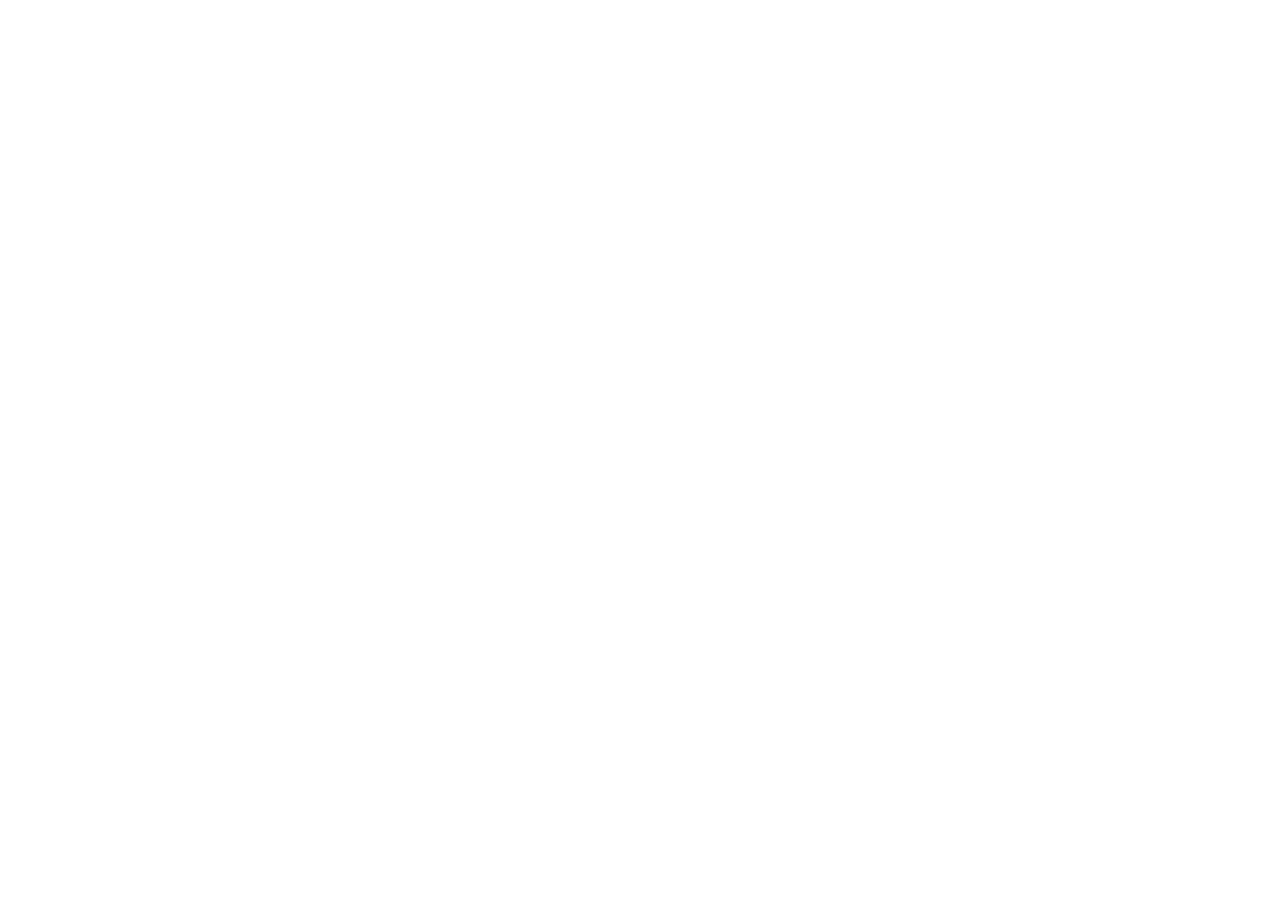
==== index.html @ e461c616 "se estructura los archivos base" ====
<!DOCTYPE html>
<html lang="es">
<head>
    <meta charset="UTF-8">
    <meta name="viewport" content="width=device-width, initial-scale=1.0">
    <title>Document</title>
</head>
<body>
    
</body>
</html>
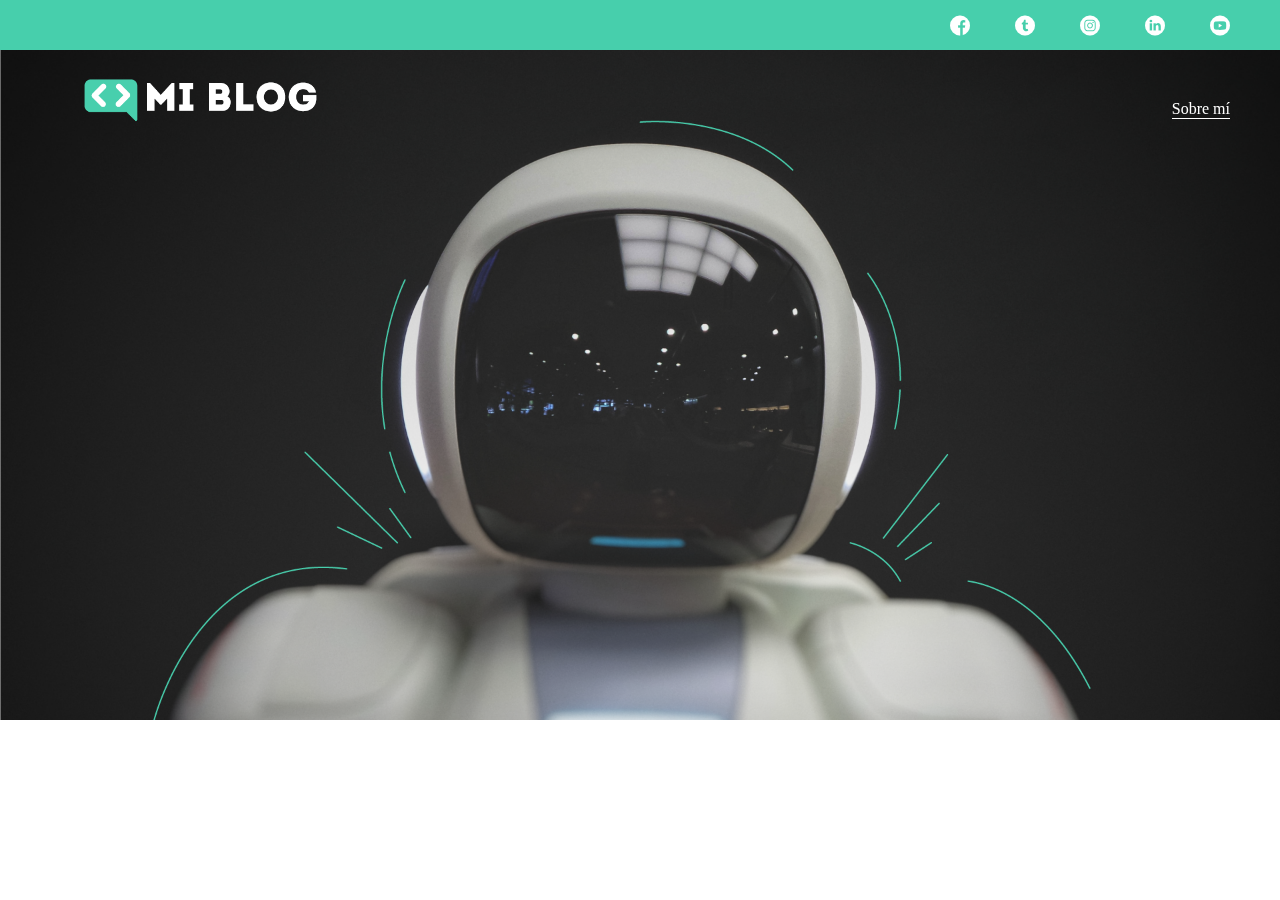
==== commit ec12eae0: "header terminado, se agregan estilos" ====
--- a/index.html
+++ b/index.html
@@ -3,9 +3,32 @@
 <head>
     <meta charset="UTF-8">
     <meta name="viewport" content="width=device-width, initial-scale=1.0">
-    <title>Document</title>
+    <link rel="stylesheet" href="/css/main.css">
+    <link rel="stylesheet" href="/css/font/flaticon.css">
+    <title>Mi Blog</title>
 </head>
 <body>
-    
+
+    <header>
+        <section class="header-icons-container">
+            <div class="icons">
+                <a href=""><span class="flaticon-001-facebook"></span></a>
+                <a href=""><span class="flaticon-002-twitter"></span></a>
+                <a href=""><span class="flaticon-011-instagram"></span></a>
+                <a href=""><span class="flaticon-010-linkedin"></span></a>
+                <a href=""><span class="flaticon-008-youtube"></span></a>
+            </div>
+        </section>
+        <nav>
+            <section class="nav-logo-container">
+                <a href="/"> <img src="/assets/Logo-blanco.png" alt="logo"></a>
+            </section>
+            <section class="profile-link">
+                <a href="/perfil.html">Sobre mí</a>
+            </section>
+        </nav>
+    </header>
+
+
 </body>
 </html>--- a/css/main.css
+++ b/css/main.css
@@ -0,0 +1,75 @@
+
+/* ///////////////RESETEANDO VALORES DEL BODY ///////////// */
+
+body {
+    margin: 0;
+    padding: 0;
+    position: fixed;   /* creando una pagina sin scroll  */
+    top: 0;
+    bottom: 0;
+    left: 0;
+    right: 0;
+    background-image: url(/assets/Cover.png);
+    background-size: 100%;
+    background-repeat: no-repeat;
+}
+
+a {
+    text-decoration: none;
+    display: inline;   /* display horizontal */
+    color: black;
+}
+
+header {
+    width: 100%;  /* anchura del 100% */
+    height: 140px;
+    display: grid;
+    grid-template-rows: repeat(2, 1fr);
+}
+
+header .header-icons-container {
+    width: 100%;
+    height: 50px;
+    display: grid;
+    background-color: #47cfac;
+}
+
+header .header-icons-container .icons {
+    width: 300px;
+    height: auto;
+    display: flex;
+    align-items: center;
+    justify-content: space-between;
+    justify-self: end;
+    margin-right: 50px;
+}
+
+header .icons span {
+    color: white;
+}
+
+nav {
+   display: grid;
+   grid-template-columns: repeat(2, 1fr);
+   height: 90px;
+}
+
+nav .nav-logo-container {
+    margin-left: 50px;
+}
+
+nav .nav-logo-container img {
+    width: 300px;
+}
+
+nav .profile-link {
+   display: flex;
+   justify-content: flex-end;
+   align-items: center;
+   margin: 50px;
+}
+
+nav .profile-link a {
+    color: white;
+    border-bottom: 1px solid white;
+}--- a/css/font/flaticon.css
+++ b/css/font/flaticon.css
@@ -0,0 +1,46 @@
+	/*
+  	Flaticon icon font: Flaticon
+  	Creation date: 20/12/2018 09:27
+  	*/
+
+@font-face {
+  font-family: "Flaticon";
+  src: url("./Flaticon.eot");
+  src: url("./Flaticon.eot?#iefix") format("embedded-opentype"),
+       url("./Flaticon.woff") format("woff"),
+       url("./Flaticon.ttf") format("truetype"),
+       url("./Flaticon.svg#Flaticon") format("svg");
+  font-weight: normal;
+  font-style: normal;
+}
+
+@media screen and (-webkit-min-device-pixel-ratio:0) {
+  @font-face {
+    font-family: "Flaticon";
+    src: url("./Flaticon.svg#Flaticon") format("svg");
+  }
+}
+
+[class^="flaticon-"]:before, [class*=" flaticon-"]:before,
+[class^="flaticon-"]:after, [class*=" flaticon-"]:after {   
+  font-family: Flaticon;
+        font-size: 20px;
+font-style: normal;
+margin-left: 20px;
+}
+
+.flaticon-001-facebook:before { content: "\f100"; }
+.flaticon-002-twitter:before { content: "\f101"; }
+.flaticon-003-whatsapp:before { content: "\f102"; }
+.flaticon-004-groupme:before { content: "\f103"; }
+.flaticon-005-kik:before { content: "\f104"; }
+.flaticon-006-skype:before { content: "\f105"; }
+.flaticon-007-periscope:before { content: "\f106"; }
+.flaticon-008-youtube:before { content: "\f107"; }
+.flaticon-009-itunes:before { content: "\f108"; }
+.flaticon-010-linkedin:before { content: "\f109"; }
+.flaticon-011-instagram:before { content: "\f10a"; }
+.flaticon-012-messenger:before { content: "\f10b"; }
+.flaticon-013-twitter-1:before { content: "\f10c"; }
+.flaticon-014-snapchat:before { content: "\f10d"; }
+.flaticon-015-reddit:before { content: "\f10e"; }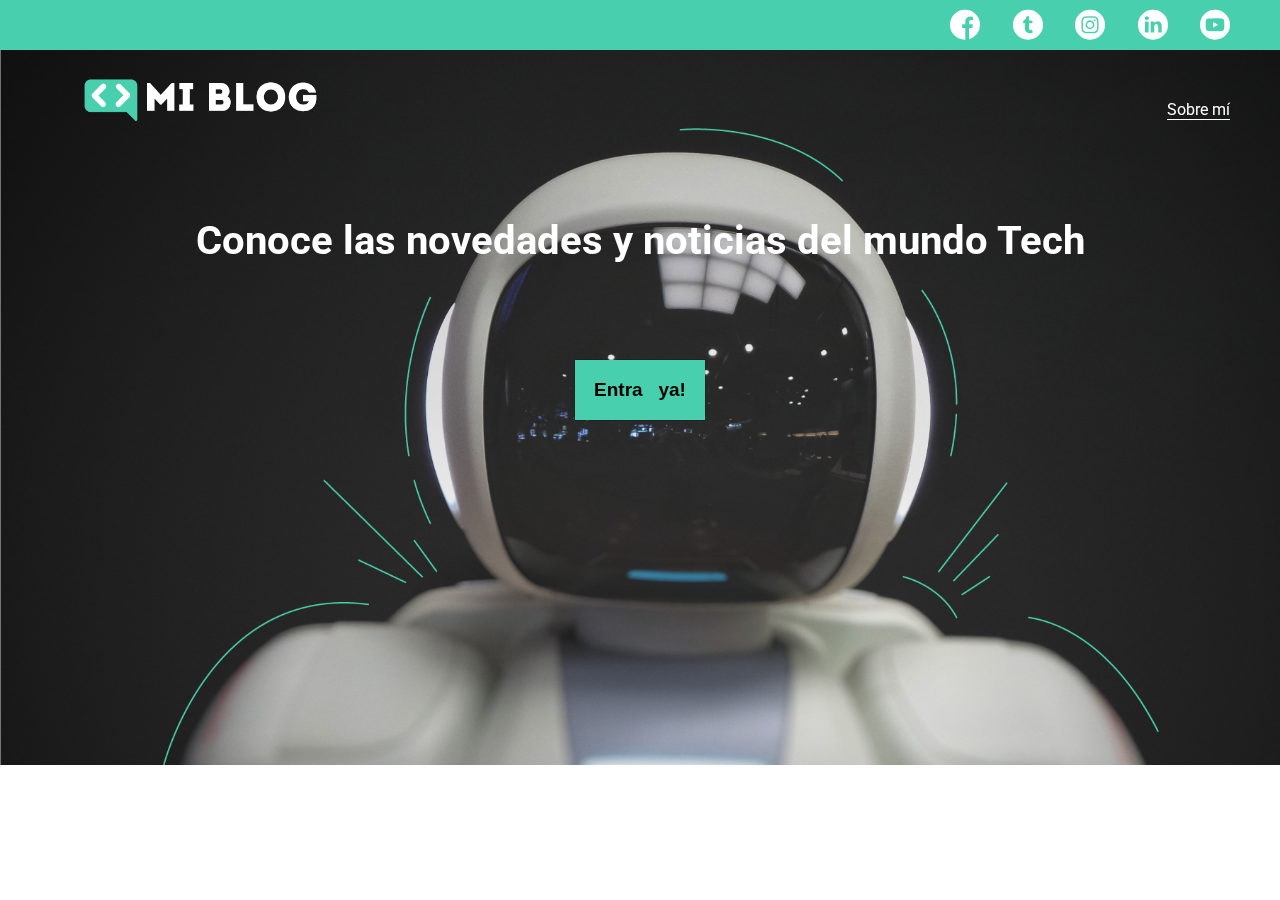
==== commit bac209e2: "finished main section home" ====
--- a/index.html
+++ b/index.html
@@ -29,6 +29,14 @@
         </nav>
     </header>
 
+    <section class="main-container">
+        <div class="main-title">
+            <h1>Conoce las novedades y noticias del mundo Tech</h1>
+        </div>
+        <div class="main-button">
+            <button> Entra &nbsp;  ya!</button>
+        </div>
+    </section>
 
 </body>
 </html>--- a/css/main.css
+++ b/css/main.css
@@ -1,5 +1,17 @@
+
+/* //////////////////////// FUENTES /////////////////////// */
+
+@import url('https://fonts.googleapis.com/css2?family=Roboto:wght@400;500;700&display=swap');
+
 
 /* ///////////////RESETEANDO VALORES DEL BODY ///////////// */
+
+:root {
+    --color-bg-btn:#48cfad;
+    --color-shadow-btn: #656d78;
+    --color-text-btn: #434a54;
+}
+
 
 body {
     margin: 0;
@@ -10,8 +22,9 @@
     left: 0;
     right: 0;
     background-image: url(/assets/Cover.png);
-    background-size: 100%;
     background-repeat: no-repeat;
+    background-size: 1360px;
+    font-family: 'Roboto', sans-serif;
 }
 
 a {
@@ -31,7 +44,7 @@
     width: 100%;
     height: 50px;
     display: grid;
-    background-color: #47cfac;
+    background-color: var(--color-bg-btn);
 }
 
 header .header-icons-container .icons {
@@ -72,4 +85,37 @@
 nav .profile-link a {
     color: white;
     border-bottom: 1px solid white;
+}
+
+nav .profile-link a:hover {
+    box-shadow: 0 0 10px var(--color-shadow-btn);
+}
+
+.main-container {
+    display: grid;
+    grid-template: 200px 100px / 1fr;
+    justify-items: center;
+    align-items: center;
+}
+
+.main-container .main-title h1 {
+    color: white;
+    font-size: 40px;
+}
+
+.main-container .main-button button {
+    width: 130px;
+    height: 60px;
+    border-radius: 0%;
+    border: 1px solid var(--color-bg-btn) ;
+    background-color: var(--color-bg-btn);
+    box-shadow: 0 0 1px black;
+    cursor: pointer;
+    font-weight: bold;
+    font-size: 19px;
+    color: black;
+}
+
+.main-container .main-button button:hover {
+    box-shadow: 0 0 5px var(--color-shadow-btn);
 }--- a/css/font/flaticon.css
+++ b/css/font/flaticon.css
@@ -22,9 +22,9 @@
 }
 
 [class^="flaticon-"]:before, [class*=" flaticon-"]:before,
-[class^="flaticon-"]:after, [class*=" flaticon-"]:after {   
+[class^="flaticon-"]:after, [class*=" flaticon-"]:after {
   font-family: Flaticon;
-        font-size: 20px;
+        font-size: 30px;
 font-style: normal;
 margin-left: 20px;
 }
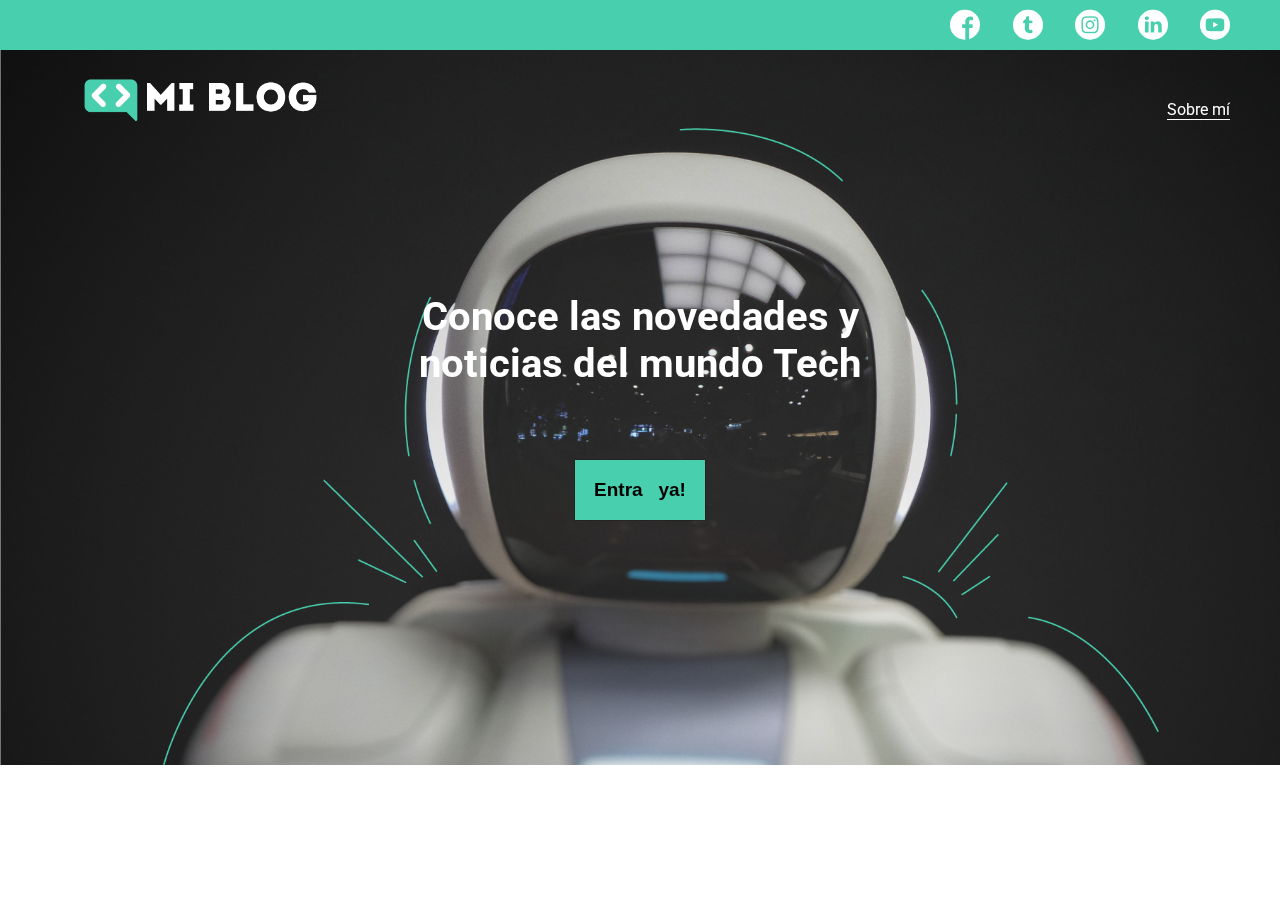
==== commit 16945479: "update main section grid" ====
--- a/index.html
+++ b/index.html
@@ -30,10 +30,10 @@
     </header>
 
     <section class="main-container">
-        <div class="main-title">
-            <h1>Conoce las novedades y noticias del mundo Tech</h1>
+        <div class="main-title column-2">
+            <h1 >Conoce las novedades y noticias del mundo Tech</h1>
         </div>
-        <div class="main-button">
+        <div class="main-button row-2">
             <button> Entra &nbsp;  ya!</button>
         </div>
     </section>
--- a/css/main.css
+++ b/css/main.css
@@ -93,9 +93,27 @@
 
 .main-container {
     display: grid;
-    grid-template: 200px 100px / 1fr;
+    grid-template: 100px 200px 100px / 1fr 45% 1fr;
     justify-items: center;
     align-items: center;
+}
+
+.column-2 {
+    grid-column-start: 2;
+    grid-column-end: 3;
+    grid-row-start: 2;
+    grid-row-end: 3;
+}
+
+.row-2 {
+    grid-column-start: 2;
+    grid-column-end: 3;
+    grid-row-start: 3;
+    grid-row-end: 4;
+}
+
+.main-container .main-title {
+    text-align: center;
 }
 
 .main-container .main-title h1 {
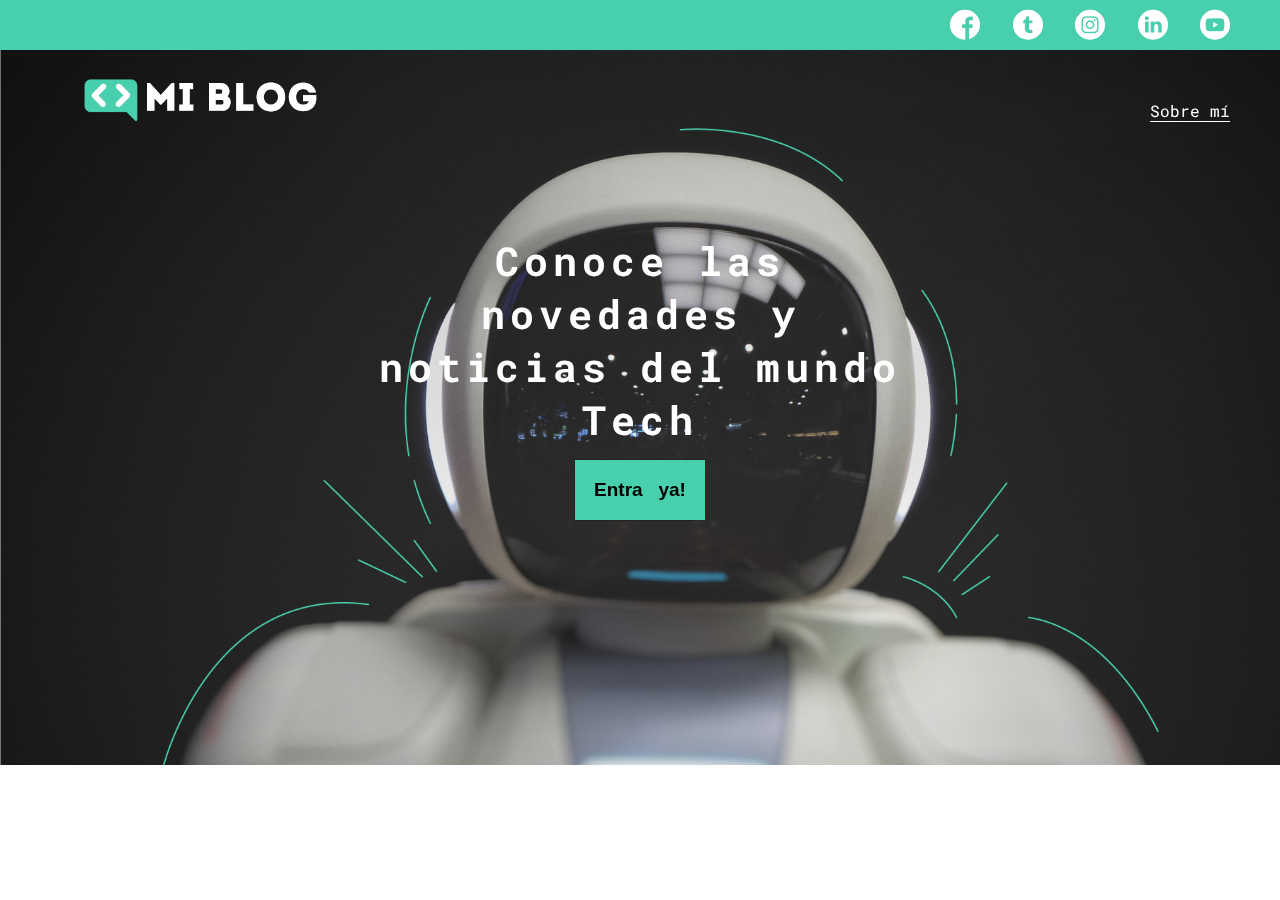
==== commit ef6dfbd4: "update routes urls" ====
--- a/index.html
+++ b/index.html
@@ -3,8 +3,8 @@
 <head>
     <meta charset="UTF-8">
     <meta name="viewport" content="width=device-width, initial-scale=1.0">
-    <link rel="stylesheet" href="/css/main.css">
-    <link rel="stylesheet" href="/css/font/flaticon.css">
+    <link rel="stylesheet" href="./css/main.css">
+    <link rel="stylesheet" href="./css/font/flaticon.css">
     <title>Mi Blog</title>
 </head>
 <body>
@@ -21,22 +21,24 @@
         </section>
         <nav>
             <section class="nav-logo-container">
-                <a href="/"> <img src="/assets/Logo-blanco.png" alt="logo"></a>
+                <a href="/"> <img src="./assets/Logo-blanco.png" alt="logo"></a>
             </section>
             <section class="profile-link">
-                <a href="/perfil.html">Sobre mí</a>
+                <a href="./perfil.html">Sobre mí</a>
             </section>
         </nav>
     </header>
 
-    <section class="main-container">
-        <div class="main-title column-2">
+    <main class="main-container">
+        <section class="main-title column-2">
             <h1 >Conoce las novedades y noticias del mundo Tech</h1>
+        </section>
+        <div class="main-button row-2">
+            <button >
+                <a href="./blogs.html"> Entra &nbsp;  ya!</a>
+            </button>
         </div>
-        <div class="main-button row-2">
-            <button> Entra &nbsp;  ya!</button>
-        </div>
-    </section>
+    </main>
 
 </body>
-</html>+</html>
--- a/css/main.css
+++ b/css/main.css
@@ -1,8 +1,13 @@
 
 /* //////////////////////// FUENTES /////////////////////// */
 
-@import url('https://fonts.googleapis.com/css2?family=Roboto:wght@400;500;700&display=swap');
-
+@import url('https://fonts.googleapis.com/css2?family=Roboto+Mono:wght@400;500;700&family=Roboto+Slab:wght@400;700&family=Roboto:wght@400;500;700;900&display=swap');
+
+/* font-family: 'Roboto', sans-serif;
+
+font-family: 'Roboto Mono', monospace;
+
+font-family: 'Roboto Slab', serif; */
 
 /* ///////////////RESETEANDO VALORES DEL BODY ///////////// */
 
@@ -24,7 +29,7 @@
     background-image: url(/assets/Cover.png);
     background-repeat: no-repeat;
     background-size: 1360px;
-    font-family: 'Roboto', sans-serif;
+    font-family: 'Roboto Mono', monospace;
 }
 
 a {
@@ -119,6 +124,8 @@
 .main-container .main-title h1 {
     color: white;
     font-size: 40px;
+    letter-spacing: 5px;
+    font-family: 'Roboto Mono', monospace;
 }
 
 .main-container .main-button button {
@@ -136,4 +143,70 @@
 
 .main-container .main-button button:hover {
     box-shadow: 0 0 5px var(--color-shadow-btn);
+}
+
+/* //////////////////////////////////////MEDIAS QUERIES/////////////////////7 */
+
+
+@media (max-width: 900px) {
+
+    body {
+        background-size: 980px;
+        background-position: center;
+        background-position-y: -10px;
+        background-color: black;
+        width: 100%;
+        height: 100%;
+        margin: auto;
+
+    }
+
+    nav {
+        justify-items: center;
+        align-items: center;
+    }
+
+    nav .nav-logo-container img {
+        width: 200px;
+    }
+
+
+    .main-container {
+        grid-template: 70% 30% / 1fr;
+        margin-top: 50px;
+        padding: 40px;
+    }
+
+    .main-container .main-title h1 {
+        font-size: 25px;
+        margin: 0px;
+        padding: 20px;
+    }
+
+}
+
+@media (max-width: 375px) {
+
+    body {
+        background-size: 800px;
+        background-position: center;
+        background-position-y: -10px;
+    }
+
+    nav {
+        grid-template-columns: repeat(2, 187px);
+        justify-items: center;
+        align-items: center;
+    }
+
+    nav .nav-logo-container {
+        margin-left: 0;
+    }
+
+    nav .nav-logo-container img {
+        width: 150px;
+    }
+    
+
+
 }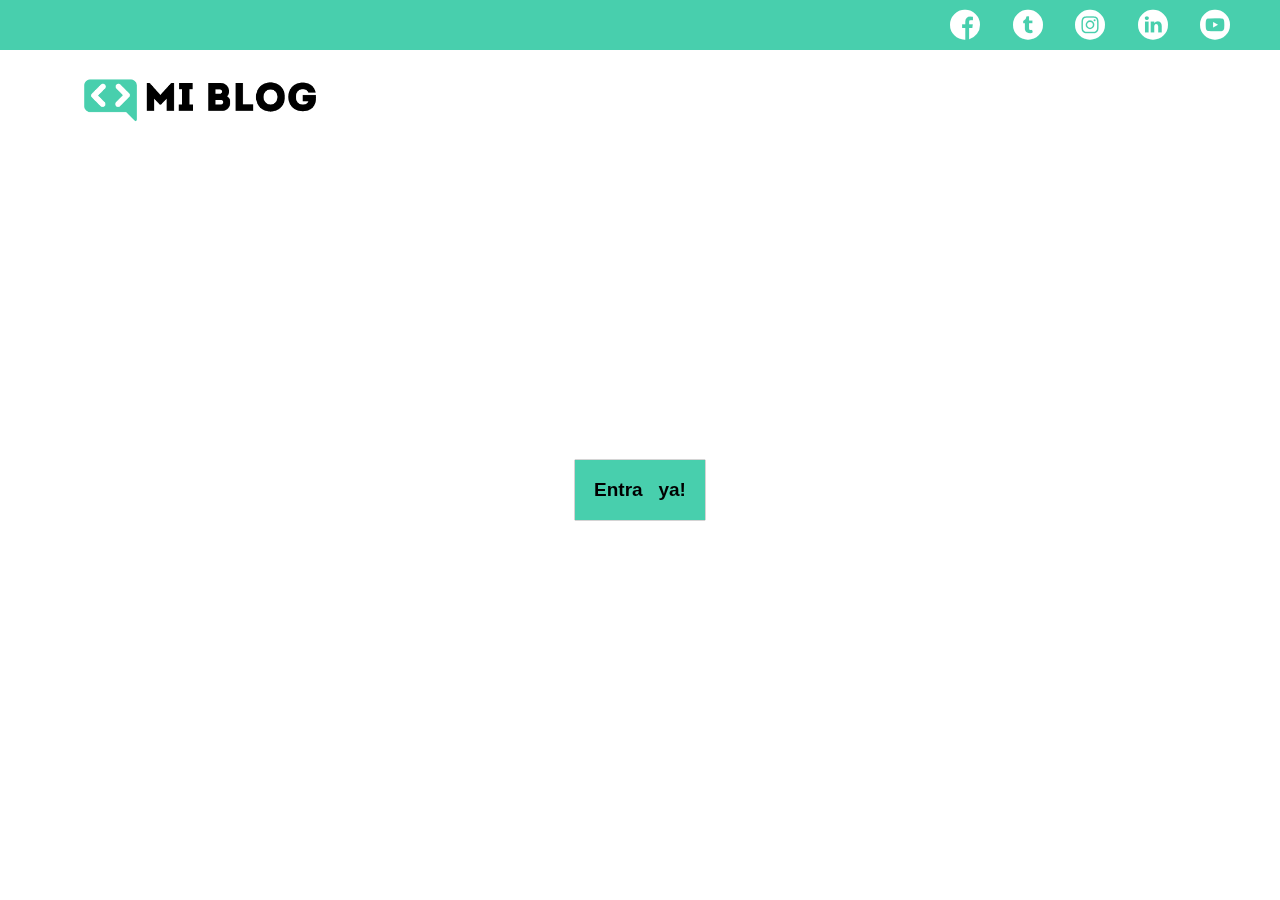
==== commit ca2dd97f: "fixed urls" ====
--- a/index.html
+++ b/index.html
@@ -21,7 +21,7 @@
         </section>
         <nav>
             <section class="nav-logo-container">
-                <a href="/"> <img src="./assets/Logo-blanco.png" alt="logo"></a>
+                <a href="./"> <img src="./assets/Logo-negro.png" alt="logo"></a>
             </section>
             <section class="profile-link">
                 <a href="./perfil.html">Sobre mí</a>
--- a/css/main.css
+++ b/css/main.css
@@ -26,7 +26,7 @@
     bottom: 0;
     left: 0;
     right: 0;
-    background-image: url(/assets/Cover.png);
+    background-image: url(./assets/Cover.png);
     background-repeat: no-repeat;
     background-size: 1360px;
     font-family: 'Roboto Mono', monospace;
@@ -209,4 +209,4 @@
     
 
 
-}+}
